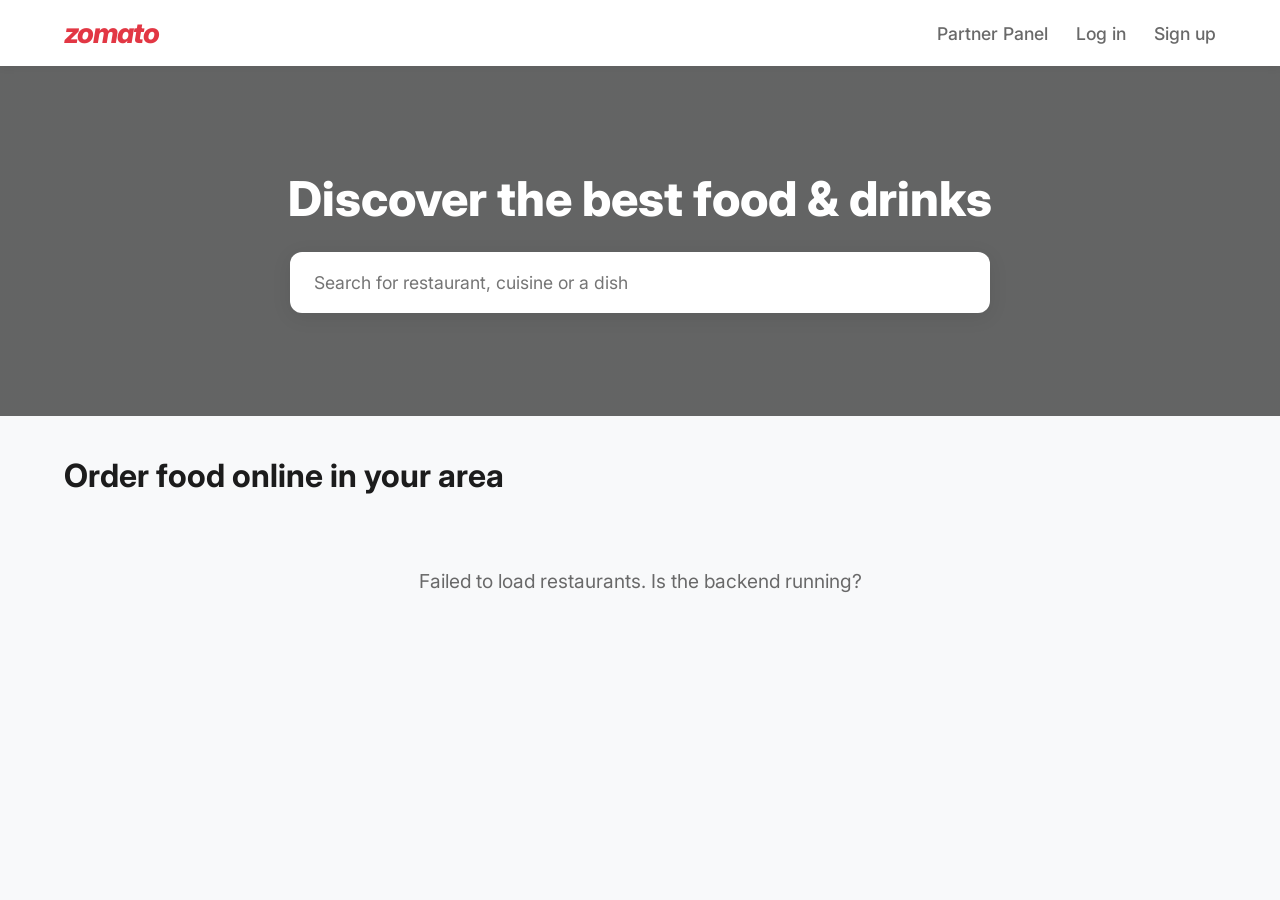
==== frontend/consumer.html @ 730c7230 "feat(frontend): add consumer-facing Zomato UI mimicking a real food delivery app" ====
<!DOCTYPE html>
<html lang="en">
<head>
  <meta charset="UTF-8" />
  <meta name="viewport" content="width=device-width, initial-scale=1.0" />
  <title>Zomato - Order Food Online</title>
  <link href="https://fonts.googleapis.com/css2?family=Inter:wght@300;400;500;600;700;800&display=swap" rel="stylesheet" />
  <style>
    :root {
      --brand: #E23744;
      --brand-dark: #C92A36;
      --bg: #FFFFFF;
      --bg-alt: #F8F9FA;
      --text: #1C1C1C;
      --text-muted: #696969;
      --border: #E8E8E8;
      --shadow: 0 4px 20px rgba(0, 0, 0, 0.08);
      --veg: #1E8449;
    }
    * { margin: 0; padding: 0; box-sizing: border-box; font-family: 'Inter', sans-serif; }
    body { background-color: var(--bg-alt); color: var(--text); }
    
    /* Header */
    header { background: var(--bg); padding: 16px 5%; display: flex; justify-content: space-between; align-items: center; box-shadow: 0 2px 8px rgba(0,0,0,0.05); position: sticky; top: 0; z-index: 100; }
    .logo { font-size: 28px; font-weight: 800; color: var(--brand); font-style: italic; letter-spacing: -1px; }
    .nav-links a { margin-left: 24px; text-decoration: none; color: var(--text-muted); font-weight: 500; font-size: 1.1rem; }
    .nav-links a:hover { color: var(--brand); }
    
    /* Search Hero */
    .hero { background: linear-gradient(rgba(0,0,0,0.6), rgba(0,0,0,0.6)), url('https://images.unsplash.com/photo-1504674900247-0877df9cc836?q=80&w=2070&auto=format&fit=crop'); background-size: cover; background-position: center; height: 350px; display: flex; flex-direction: column; align-items: center; justify-content: center; color: white; text-align: center; }
    .hero h1 { font-size: 3rem; margin-bottom: 24px; font-weight: 800; }
    .search-bar { width: 60%; max-width: 700px; display: flex; background: white; border-radius: 12px; padding: 8px; box-shadow: var(--shadow); }
    .search-bar input { flex: 1; border: none; outline: none; padding: 12px 16px; font-size: 1.1rem; border-radius: 8px; }
    
    /* Main Content */
    main { padding: 40px 5%; max-width: 1400px; margin: 0 auto; }
    .section-title { font-size: 2rem; font-weight: 700; margin-bottom: 24px; color: var(--text); }
    
    /* Grid */
    .restaurant-grid { display: grid; grid-template-columns: repeat(auto-fill, minmax(320px, 1fr)); gap: 32px; }
    .restaurant-card { background: var(--bg); border-radius: 16px; overflow: hidden; border: 1px solid var(--border); transition: transform 0.2s, box-shadow 0.2s; cursor: pointer; text-decoration: none; color: inherit; display: block; }
    .restaurant-card:hover { transform: translateY(-4px); box-shadow: var(--shadow); border-color: transparent; }
    .r-image { height: 200px; background: #eee; width: 100%; object-fit: cover; }
    .r-info { padding: 16px; }
    .r-header { display: flex; justify-content: space-between; align-items: flex-start; margin-bottom: 8px; }
    .r-name { font-size: 1.25rem; font-weight: 700; white-space: nowrap; overflow: hidden; text-overflow: ellipsis; }
    .r-rating { background: var(--veg); color: white; padding: 4px 8px; border-radius: 6px; font-size: 0.85rem; font-weight: 700; display: flex; align-items: center; gap: 4px; }
    .r-meta { color: var(--text-muted); font-size: 0.95rem; margin-bottom: 12px; display: flex; justify-content: space-between; }
    
    /* Menu Page Overlay */
    #menu-overlay { position: fixed; inset: 0; background: var(--bg-alt); z-index: 200; overflow-y: auto; display: none; }
    .menu-header { background: var(--bg); padding: 24px 5%; border-bottom: 1px solid var(--border); position: sticky; top: 0; z-index: 201; display: flex; justify-content: space-between; align-items: center; box-shadow: 0 2px 10px rgba(0,0,0,0.05); }
    .menu-back { background: none; border: none; font-size: 1.1rem; font-weight: 600; color: var(--brand); cursor: pointer; display: flex; align-items: center; gap: 8px; }
    .menu-back:hover { color: var(--brand-dark); }
    
    .menu-content { max-width: 900px; margin: 40px auto; background: var(--bg); padding: 40px; border-radius: 24px; box-shadow: var(--shadow); }
    .m-r-name { font-size: 2.5rem; font-weight: 800; margin-bottom: 8px; }
    .m-r-address { color: var(--text-muted); font-size: 1.1rem; margin-bottom: 32px; }
    
    /* Menu Items */
    .menu-item { display: flex; justify-content: space-between; gap: 24px; padding: 32px 0; border-bottom: 1px solid var(--border); }
    .menu-item:last-child { border-bottom: none; }
    .mi-details { flex: 1; }
    .mi-type-icon { width: 20px; height: 20px; margin-bottom: 8px; }
    .mi-name { font-size: 1.25rem; font-weight: 700; margin-bottom: 8px; }
    .mi-price { font-size: 1.1rem; font-weight: 600; margin-bottom: 12px; }
    .mi-desc { color: var(--text-muted); font-size: 0.95rem; line-height: 1.5; }
    .mi-image-container { position: relative; width: 140px; height: 140px; }
    .mi-image { width: 100%; height: 100%; border-radius: 16px; object-fit: cover; background: #eee; }
    .btn-add { position: absolute; bottom: -15px; left: 50%; transform: translateX(-50%); background: white; color: var(--brand); border: 1px solid var(--border); font-weight: 800; font-size: 1.1rem; padding: 8px 24px; border-radius: 8px; cursor: pointer; box-shadow: 0 2px 8px rgba(0,0,0,0.1); text-transform: uppercase; transition: all 0.2s; }
    .btn-add:hover { background: var(--bg-alt); }
    
    /* Toast */
    .toast { position: fixed; bottom: 30px; left: 50%; transform: translateX(-50%) translateY(100px); background: #1C1C1C; color: white; padding: 14px 24px; border-radius: 12px; font-weight: 500; font-size: 1rem; opacity: 0; transition: all 0.3s cubic-bezier(0.68, -0.55, 0.265, 1.55); z-index: 1000; display: flex; align-items: center; gap: 12px; box-shadow: 0 10px 30px rgba(0,0,0,0.2); }
    .toast.show { opacity: 1; transform: translateX(-50%) translateY(0); }
    
    .loading { text-align: center; padding: 50px; color: var(--text-muted); font-size: 1.2rem; }
    
    /* Empty State */
    .empty-state { text-align: center; padding: 60px 20px; }
    .empty-state h3 { font-size: 1.5rem; margin-bottom: 12px; }
    .empty-state p { color: var(--text-muted); }
  </style>
</head>
<body>
  
  <header>
    <div class="logo">zomato</div>
    <div class="nav-links">
      <a href="index.html">Partner Panel</a>
      <a href="#">Log in</a>
      <a href="#">Sign up</a>
    </div>
  </header>

  <div class="hero">
    <h1>Discover the best food & drinks</h1>
    <div class="search-bar">
      <input type="text" id="search-input" placeholder="Search for restaurant, cuisine or a dish" />
    </div>
  </div>

  <main>
    <h2 class="section-title">Order food online in your area</h2>
    <div id="loading" class="loading">Finding the best restaurants near you...</div>
    <div class="restaurant-grid" id="restaurant-grid"></div>
  </main>

  <!-- Menu View Overlay -->
  <div id="menu-overlay">
    <div class="menu-header">
      <button class="menu-back" onclick="closeMenu()">
        <svg width="20" height="20" viewBox="0 0 24 24" fill="none" stroke="currentColor" stroke-width="2"><line x1="19" y1="12" x2="5" y2="12"/><polyline points="12 19 5 12 12 5"/></svg>
        Back to search
      </button>
      <div class="logo" style="font-size: 20px;">zomato</div>
    </div>
    <div class="menu-content">
      <div id="m-loading" class="loading" style="display:none;">Loading menu...</div>
      <div id="menu-data">
        <h1 class="m-r-name" id="m-name">Restaurant Name</h1>
        <p class="m-r-address" id="m-address">Address Location</p>
        <hr style="border:none; border-bottom:1px dashed var(--border); margin-bottom: 32px;" />
        <div id="menu-items-container"></div>
      </div>
    </div>
  </div>

  <div class="toast" id="toast"></div>

  <script src="consumer.js"></script>
</body>
</html>
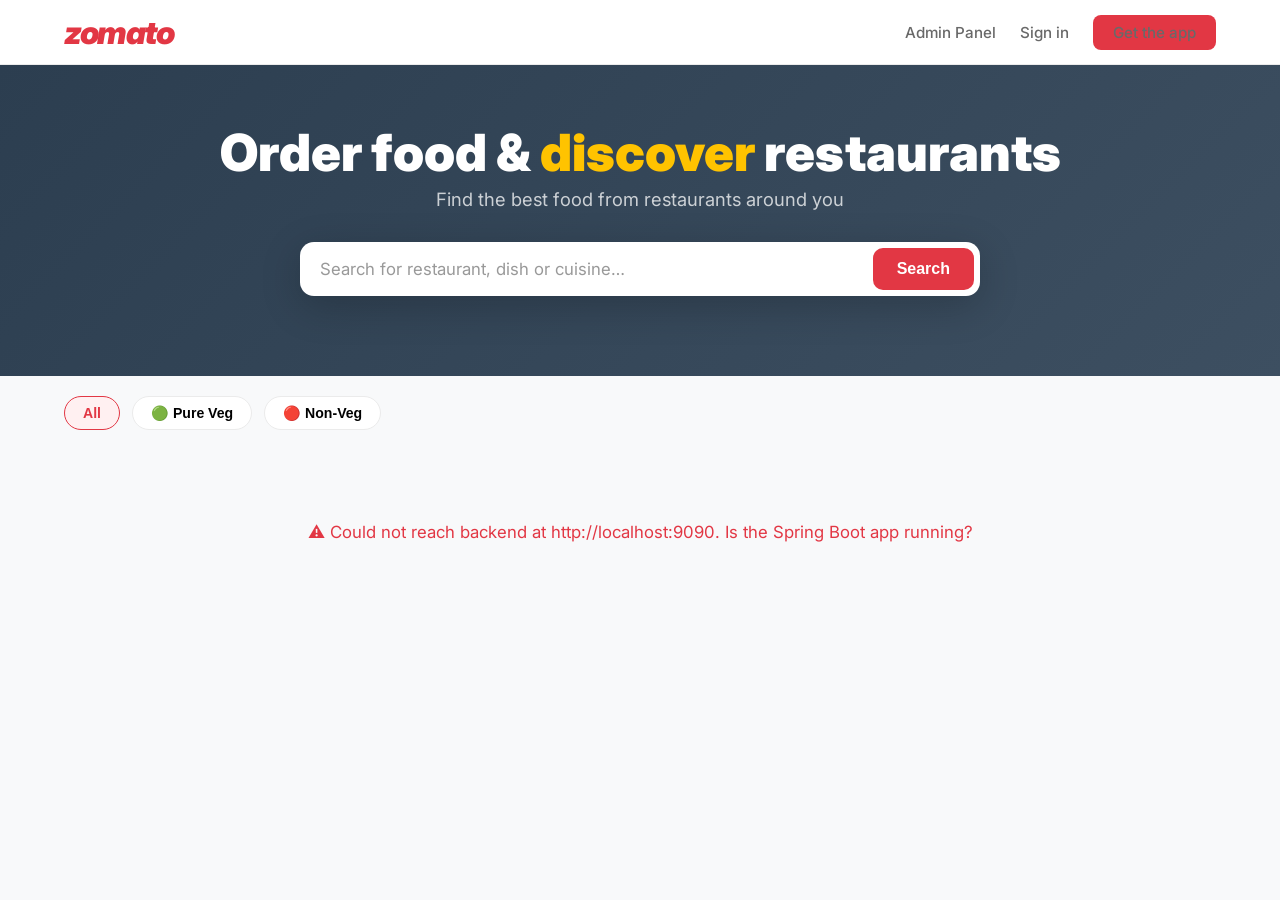
==== commit 02a12c1c: "feat(consumer): add correct food images, filter chips, offer tags, and count badge to consumer UI" ====
--- a/frontend/consumer.html
+++ b/frontend/consumer.html
@@ -4,129 +4,206 @@
   <meta charset="UTF-8" />
   <meta name="viewport" content="width=device-width, initial-scale=1.0" />
   <title>Zomato - Order Food Online</title>
-  <link href="https://fonts.googleapis.com/css2?family=Inter:wght@300;400;500;600;700;800&display=swap" rel="stylesheet" />
+  <meta name="description" content="Order food from the best restaurants near you on Zomato." />
+  <link href="https://fonts.googleapis.com/css2?family=Inter:wght@300;400;500;600;700;800;900&display=swap" rel="stylesheet" />
   <style>
     :root {
       --brand: #E23744;
-      --brand-dark: #C92A36;
+      --brand-dark: #C82333;
       --bg: #FFFFFF;
       --bg-alt: #F8F9FA;
       --text: #1C1C1C;
       --text-muted: #696969;
-      --border: #E8E8E8;
-      --shadow: 0 4px 20px rgba(0, 0, 0, 0.08);
+      --border: #EBEBEB;
       --veg: #1E8449;
+      --shadow: 0 4px 24px rgba(0,0,0,0.08);
+      --shadow-hover: 0 12px 40px rgba(0,0,0,0.14);
     }
-    * { margin: 0; padding: 0; box-sizing: border-box; font-family: 'Inter', sans-serif; }
-    body { background-color: var(--bg-alt); color: var(--text); }
-    
-    /* Header */
-    header { background: var(--bg); padding: 16px 5%; display: flex; justify-content: space-between; align-items: center; box-shadow: 0 2px 8px rgba(0,0,0,0.05); position: sticky; top: 0; z-index: 100; }
-    .logo { font-size: 28px; font-weight: 800; color: var(--brand); font-style: italic; letter-spacing: -1px; }
-    .nav-links a { margin-left: 24px; text-decoration: none; color: var(--text-muted); font-weight: 500; font-size: 1.1rem; }
+    *, *::before, *::after { margin: 0; padding: 0; box-sizing: border-box; }
+    body { font-family: 'Inter', sans-serif; background: var(--bg-alt); color: var(--text); -webkit-font-smoothing: antialiased; }
+
+    /* ── Header ── */
+    header { background: var(--bg); padding: 0 5%; height: 64px; display: flex; align-items: center; justify-content: space-between; box-shadow: 0 1px 0 var(--border); position: sticky; top: 0; z-index: 100; }
+    .logo { font-size: 2rem; font-weight: 900; color: var(--brand); font-style: italic; letter-spacing: -1.5px; cursor: pointer; }
+    .nav-links { display: flex; gap: 24px; align-items: center; }
+    .nav-links a { text-decoration: none; color: var(--text-muted); font-weight: 500; font-size: 0.95rem; transition: color 0.2s; }
     .nav-links a:hover { color: var(--brand); }
-    
-    /* Search Hero */
-    .hero { background: linear-gradient(rgba(0,0,0,0.6), rgba(0,0,0,0.6)), url('https://images.unsplash.com/photo-1504674900247-0877df9cc836?q=80&w=2070&auto=format&fit=crop'); background-size: cover; background-position: center; height: 350px; display: flex; flex-direction: column; align-items: center; justify-content: center; color: white; text-align: center; }
-    .hero h1 { font-size: 3rem; margin-bottom: 24px; font-weight: 800; }
-    .search-bar { width: 60%; max-width: 700px; display: flex; background: white; border-radius: 12px; padding: 8px; box-shadow: var(--shadow); }
-    .search-bar input { flex: 1; border: none; outline: none; padding: 12px 16px; font-size: 1.1rem; border-radius: 8px; }
-    
-    /* Main Content */
-    main { padding: 40px 5%; max-width: 1400px; margin: 0 auto; }
-    .section-title { font-size: 2rem; font-weight: 700; margin-bottom: 24px; color: var(--text); }
-    
-    /* Grid */
-    .restaurant-grid { display: grid; grid-template-columns: repeat(auto-fill, minmax(320px, 1fr)); gap: 32px; }
-    .restaurant-card { background: var(--bg); border-radius: 16px; overflow: hidden; border: 1px solid var(--border); transition: transform 0.2s, box-shadow 0.2s; cursor: pointer; text-decoration: none; color: inherit; display: block; }
-    .restaurant-card:hover { transform: translateY(-4px); box-shadow: var(--shadow); border-color: transparent; }
-    .r-image { height: 200px; background: #eee; width: 100%; object-fit: cover; }
-    .r-info { padding: 16px; }
-    .r-header { display: flex; justify-content: space-between; align-items: flex-start; margin-bottom: 8px; }
-    .r-name { font-size: 1.25rem; font-weight: 700; white-space: nowrap; overflow: hidden; text-overflow: ellipsis; }
-    .r-rating { background: var(--veg); color: white; padding: 4px 8px; border-radius: 6px; font-size: 0.85rem; font-weight: 700; display: flex; align-items: center; gap: 4px; }
-    .r-meta { color: var(--text-muted); font-size: 0.95rem; margin-bottom: 12px; display: flex; justify-content: space-between; }
-    
-    /* Menu Page Overlay */
-    #menu-overlay { position: fixed; inset: 0; background: var(--bg-alt); z-index: 200; overflow-y: auto; display: none; }
-    .menu-header { background: var(--bg); padding: 24px 5%; border-bottom: 1px solid var(--border); position: sticky; top: 0; z-index: 201; display: flex; justify-content: space-between; align-items: center; box-shadow: 0 2px 10px rgba(0,0,0,0.05); }
-    .menu-back { background: none; border: none; font-size: 1.1rem; font-weight: 600; color: var(--brand); cursor: pointer; display: flex; align-items: center; gap: 8px; }
-    .menu-back:hover { color: var(--brand-dark); }
-    
-    .menu-content { max-width: 900px; margin: 40px auto; background: var(--bg); padding: 40px; border-radius: 24px; box-shadow: var(--shadow); }
-    .m-r-name { font-size: 2.5rem; font-weight: 800; margin-bottom: 8px; }
-    .m-r-address { color: var(--text-muted); font-size: 1.1rem; margin-bottom: 32px; }
-    
-    /* Menu Items */
-    .menu-item { display: flex; justify-content: space-between; gap: 24px; padding: 32px 0; border-bottom: 1px solid var(--border); }
+    .nav-btn { background: var(--brand); color: white; padding: 8px 20px; border-radius: 8px; font-weight: 700; font-size: 0.95rem; text-decoration: none; transition: background 0.2s; }
+    .nav-btn:hover { background: var(--brand-dark); color: white; }
+
+    /* ── Hero ── */
+    .hero {
+      background: linear-gradient(135deg, #2C3E50 0%, #3D4F61 100%);
+      padding: 60px 5% 80px;
+      display: flex;
+      flex-direction: column;
+      align-items: center;
+      text-align: center;
+      position: relative;
+      overflow: hidden;
+    }
+    .hero::before {
+      content: '';
+      position: absolute;
+      inset: 0;
+      background: url('https://images.unsplash.com/photo-1504674900247-0877df9cc836?w=1800&q=60') center/cover no-repeat;
+      opacity: 0.3;
+    }
+    .hero > * { position: relative; z-index: 1; }
+    .hero h1 { font-size: 3.2rem; font-weight: 900; color: white; margin-bottom: 8px; line-height: 1.1; }
+    .hero h1 span { color: #FFC300; }
+    .hero p { color: rgba(255,255,255,0.75); font-size: 1.15rem; margin-bottom: 32px; }
+    .search-bar { width: 100%; max-width: 680px; display: flex; background: white; border-radius: 14px; padding: 6px 6px 6px 20px; box-shadow: 0 10px 40px rgba(0,0,0,0.2); }
+    .search-bar input { flex: 1; border: none; outline: none; font-size: 1.05rem; font-family: inherit; color: var(--text); background: transparent; }
+    .search-bar input::placeholder { color: #999; }
+    .search-btn { background: var(--brand); color: white; border: none; border-radius: 10px; padding: 12px 24px; font-weight: 700; font-size: 1rem; cursor: pointer; transition: background 0.2s; }
+    .search-btn:hover { background: var(--brand-dark); }
+
+    /* ── Filters ── */
+    .filters { padding: 20px 5% 0; display: flex; gap: 12px; flex-wrap: wrap; }
+    .filter-chip { background: var(--bg); border: 1.5px solid var(--border); border-radius: 50px; padding: 8px 18px; font-size: 0.88rem; font-weight: 600; cursor: pointer; transition: all 0.2s; white-space: nowrap; }
+    .filter-chip:hover, .filter-chip.active { background: #FFF0F1; border-color: var(--brand); color: var(--brand); }
+
+    /* ── Main ── */
+    main { padding: 32px 5% 60px; max-width: 1400px; margin: 0 auto; }
+    .section-title { font-size: 1.6rem; font-weight: 800; margin-bottom: 24px; display: flex; align-items: center; gap: 12px; }
+    .count-badge { background: #FFF0F1; color: var(--brand); font-size: 0.85rem; padding: 4px 12px; border-radius: 50px; font-weight: 700; }
+
+    /* ── Restaurant Grid ── */
+    .restaurant-grid { display: grid; grid-template-columns: repeat(auto-fill, minmax(300px, 1fr)); gap: 28px; }
+    .restaurant-card { background: var(--bg); border-radius: 20px; overflow: hidden; border: 1px solid var(--border); transition: transform 0.25s, box-shadow 0.25s; cursor: pointer; }
+    .restaurant-card:hover { transform: translateY(-6px); box-shadow: var(--shadow-hover); border-color: transparent; }
+    .r-img-wrap { position: relative; height: 200px; overflow: hidden; }
+    .r-image { width: 100%; height: 100%; object-fit: cover; transition: transform 0.4s; }
+    .restaurant-card:hover .r-image { transform: scale(1.05); }
+    .r-img-overlay { position: absolute; inset: 0; background: linear-gradient(to bottom, transparent 50%, rgba(0,0,0,0.45) 100%); }
+    .r-offer-tag { position: absolute; bottom: 10px; left: 12px; background: var(--brand); color: white; font-size: 0.78rem; font-weight: 700; padding: 4px 10px; border-radius: 6px; }
+    .r-info { padding: 16px 18px 20px; }
+    .r-header { display: flex; justify-content: space-between; align-items: center; margin-bottom: 6px; }
+    .r-name { font-size: 1.15rem; font-weight: 800; white-space: nowrap; overflow: hidden; text-overflow: ellipsis; max-width: 70%; }
+    .r-rating { background: var(--veg); color: white; padding: 4px 10px; border-radius: 8px; font-size: 0.82rem; font-weight: 800; display: flex; align-items: center; gap: 4px; }
+    .r-meta { display: flex; align-items: center; gap: 8px; color: var(--text-muted); font-size: 0.88rem; margin-bottom: 10px; }
+    .r-dot { color: #ccc; }
+    .r-location { color: var(--text-muted); font-size: 0.82rem; white-space: nowrap; overflow: hidden; text-overflow: ellipsis; padding-top: 10px; border-top: 1px solid var(--border); }
+
+    /* ── Menu Overlay ── */
+    #menu-overlay { position: fixed; inset: 0; background: var(--bg-alt); z-index: 200; overflow-y: auto; display: none; animation: fadeInSlide 0.25s ease; }
+    @keyframes fadeInSlide { from { opacity: 0; transform: translateY(20px); } to { opacity: 1; transform: translateY(0); } }
+    .menu-header { background: var(--bg); padding: 0 5%; height: 64px; display: flex; align-items: center; justify-content: space-between; position: sticky; top: 0; z-index: 201; box-shadow: 0 1px 0 var(--border); }
+    .menu-back { background: none; border: 1.5px solid var(--border); border-radius: 10px; font-size: 0.9rem; font-weight: 700; color: var(--text); cursor: pointer; display: flex; align-items: center; gap: 8px; padding: 8px 16px; transition: all 0.2s; }
+    .menu-back:hover { border-color: var(--brand); color: var(--brand); }
+
+    /* Menu Hero */
+    .menu-hero { height: 220px; position: relative; overflow: hidden; }
+    #menu-hero-img { width: 100%; height: 100%; object-fit: cover; }
+    .menu-hero-overlay { position: absolute; inset: 0; background: linear-gradient(to bottom, rgba(0,0,0,0.1), rgba(0,0,0,0.65)); display: flex; align-items: flex-end; padding: 24px 5%; }
+    .menu-hero-info h1 { color: white; font-size: 2.2rem; font-weight: 900; }
+    .menu-hero-info p { color: rgba(255,255,255,0.8); font-size: 0.95rem; margin-top: 4px; }
+
+    /* Menu Body */
+    .menu-body { max-width: 860px; margin: 32px auto; padding: 0 5% 60px; }
+
+    /* Menu Section */
+    .menu-section { margin-bottom: 40px; }
+    .menu-section-title { font-size: 1.2rem; font-weight: 800; color: var(--text); padding-bottom: 12px; border-bottom: 2px solid var(--border); margin-bottom: 0; display: flex; align-items: center; gap: 8px; }
+    .menu-section-title span { color: var(--text-muted); font-size: 0.88rem; font-weight: 500; }
+
+    /* Menu Item */
+    .menu-item { display: flex; gap: 20px; padding: 24px 0; border-bottom: 1px solid var(--border); align-items: flex-start; }
     .menu-item:last-child { border-bottom: none; }
     .mi-details { flex: 1; }
-    .mi-type-icon { width: 20px; height: 20px; margin-bottom: 8px; }
-    .mi-name { font-size: 1.25rem; font-weight: 700; margin-bottom: 8px; }
-    .mi-price { font-size: 1.1rem; font-weight: 600; margin-bottom: 12px; }
-    .mi-desc { color: var(--text-muted); font-size: 0.95rem; line-height: 1.5; }
-    .mi-image-container { position: relative; width: 140px; height: 140px; }
-    .mi-image { width: 100%; height: 100%; border-radius: 16px; object-fit: cover; background: #eee; }
-    .btn-add { position: absolute; bottom: -15px; left: 50%; transform: translateX(-50%); background: white; color: var(--brand); border: 1px solid var(--border); font-weight: 800; font-size: 1.1rem; padding: 8px 24px; border-radius: 8px; cursor: pointer; box-shadow: 0 2px 8px rgba(0,0,0,0.1); text-transform: uppercase; transition: all 0.2s; }
-    .btn-add:hover { background: var(--bg-alt); }
-    
+    .mi-top { display: flex; align-items: center; gap: 8px; margin-bottom: 8px; }
+    .mi-badge { background: #FFF8E1; color: #D4A017; font-size: 0.7rem; font-weight: 800; padding: 3px 8px; border-radius: 4px; border: 1px solid #F5D77E; text-transform: uppercase; letter-spacing: 0.5px; }
+    .mi-name { font-size: 1.1rem; font-weight: 700; margin-bottom: 6px; line-height: 1.3; }
+    .mi-price { font-size: 1.05rem; font-weight: 700; margin-bottom: 8px; }
+    .mi-onwards { font-size: 0.8rem; color: var(--text-muted); font-weight: 400; }
+    .mi-desc { color: var(--text-muted); font-size: 0.88rem; line-height: 1.6; margin-bottom: 10px; }
+    .mi-variants { display: flex; flex-wrap: wrap; gap: 8px; margin-top: 8px; }
+    .mi-variant-tag { background: var(--bg-alt); border: 1px solid var(--border); border-radius: 20px; font-size: 0.8rem; padding: 4px 12px; color: var(--text-muted); }
+    .mi-variant-tag strong { color: var(--text); }
+    .mi-image-container { position: relative; width: 130px; height: 130px; flex-shrink: 0; }
+    .mi-image { width: 100%; height: 100%; border-radius: 16px; object-fit: cover; box-shadow: 0 4px 12px rgba(0,0,0,0.1); }
+    .btn-add { position: absolute; bottom: -12px; left: 50%; transform: translateX(-50%); background: white; color: var(--brand); border: 2px solid var(--brand); font-weight: 800; font-size: 0.85rem; padding: 7px 22px; border-radius: 8px; cursor: pointer; box-shadow: 0 2px 10px rgba(226,55,68,0.2); letter-spacing: 1px; transition: all 0.2s; white-space: nowrap; }
+    .btn-add:hover { background: var(--brand); color: white; }
+
     /* Toast */
-    .toast { position: fixed; bottom: 30px; left: 50%; transform: translateX(-50%) translateY(100px); background: #1C1C1C; color: white; padding: 14px 24px; border-radius: 12px; font-weight: 500; font-size: 1rem; opacity: 0; transition: all 0.3s cubic-bezier(0.68, -0.55, 0.265, 1.55); z-index: 1000; display: flex; align-items: center; gap: 12px; box-shadow: 0 10px 30px rgba(0,0,0,0.2); }
+    .toast { position: fixed; bottom: 30px; left: 50%; transform: translateX(-50%) translateY(80px); background: #1C1C1C; color: white; padding: 14px 28px; border-radius: 14px; font-weight: 500; font-size: 0.95rem; opacity: 0; transition: all 0.35s cubic-bezier(0.34, 1.56, 0.64, 1); z-index: 999; box-shadow: 0 10px 30px rgba(0,0,0,0.25); pointer-events: none; }
     .toast.show { opacity: 1; transform: translateX(-50%) translateY(0); }
-    
-    .loading { text-align: center; padding: 50px; color: var(--text-muted); font-size: 1.2rem; }
-    
-    /* Empty State */
+
+    /* Empty */
     .empty-state { text-align: center; padding: 60px 20px; }
-    .empty-state h3 { font-size: 1.5rem; margin-bottom: 12px; }
+    .empty-state h3 { font-size: 1.4rem; font-weight: 700; margin-bottom: 8px; }
     .empty-state p { color: var(--text-muted); }
+    .loading { text-align: center; padding: 60px; color: var(--text-muted); font-size: 1.05rem; }
   </style>
 </head>
 <body>
-  
+
+  <!-- Header -->
   <header>
     <div class="logo">zomato</div>
-    <div class="nav-links">
-      <a href="index.html">Partner Panel</a>
-      <a href="#">Log in</a>
-      <a href="#">Sign up</a>
-    </div>
+    <nav class="nav-links">
+      <a href="index.html">Admin Panel</a>
+      <a href="#">Sign in</a>
+      <a href="#" class="nav-btn">Get the app</a>
+    </nav>
   </header>
 
+  <!-- Hero -->
   <div class="hero">
-    <h1>Discover the best food & drinks</h1>
+    <h1>Order food &amp; <span>discover</span> restaurants</h1>
+    <p>Find the best food from restaurants around you</p>
     <div class="search-bar">
-      <input type="text" id="search-input" placeholder="Search for restaurant, cuisine or a dish" />
+      <input type="text" id="search-input" placeholder="Search for restaurant, dish or cuisine…" />
+      <button class="search-btn">Search</button>
     </div>
   </div>
 
+  <!-- Quick Filters -->
+  <div class="filters">
+    <button class="filter-chip active" onclick="setFilter('all', this)">All</button>
+    <button class="filter-chip" onclick="setFilter('veg', this)">🟢 Pure Veg</button>
+    <button class="filter-chip" onclick="setFilter('nonveg', this)">🔴 Non-Veg</button>
+  </div>
+
+  <!-- Main Listing -->
   <main>
-    <h2 class="section-title">Order food online in your area</h2>
-    <div id="loading" class="loading">Finding the best restaurants near you...</div>
+    <div id="loading" class="loading">🍴 Finding great restaurants near you…</div>
+    <div class="section-title" id="section-title" style="display:none;">
+      Restaurants near you <span class="count-badge" id="count-badge">0</span>
+    </div>
     <div class="restaurant-grid" id="restaurant-grid"></div>
   </main>
 
-  <!-- Menu View Overlay -->
+  <!-- Menu Overlay -->
   <div id="menu-overlay">
     <div class="menu-header">
       <button class="menu-back" onclick="closeMenu()">
-        <svg width="20" height="20" viewBox="0 0 24 24" fill="none" stroke="currentColor" stroke-width="2"><line x1="19" y1="12" x2="5" y2="12"/><polyline points="12 19 5 12 12 5"/></svg>
-        Back to search
+        <svg width="16" height="16" viewBox="0 0 24 24" fill="none" stroke="currentColor" stroke-width="2.5"><line x1="19" y1="12" x2="5" y2="12"/><polyline points="12 19 5 12 12 5"/></svg>
+        Back
       </button>
-      <div class="logo" style="font-size: 20px;">zomato</div>
-    </div>
-    <div class="menu-content">
-      <div id="m-loading" class="loading" style="display:none;">Loading menu...</div>
-      <div id="menu-data">
-        <h1 class="m-r-name" id="m-name">Restaurant Name</h1>
-        <p class="m-r-address" id="m-address">Address Location</p>
-        <hr style="border:none; border-bottom:1px dashed var(--border); margin-bottom: 32px;" />
-        <div id="menu-items-container"></div>
+      <div class="logo" style="font-size: 1.5rem;">zomato</div>
+    </div>
+
+    <!-- Hero Image for selected restaurant -->
+    <div class="menu-hero">
+      <img id="menu-hero-img" src="" alt="Restaurant" />
+      <div class="menu-hero-overlay">
+        <div class="menu-hero-info">
+          <h1 id="m-name">Restaurant</h1>
+          <p id="m-address">Loading…</p>
+        </div>
       </div>
     </div>
+
+    <div class="menu-body">
+      <div id="m-loading" class="loading" style="display:none;">Loading menu…</div>
+      <div id="menu-items-container"></div>
+    </div>
   </div>
 
-  <div class="toast" id="toast"></div>
+  <!-- Toast -->
+  <div class="toast" id="toast">🛒 Cart feature coming soon!</div>
 
   <script src="consumer.js"></script>
 </body>
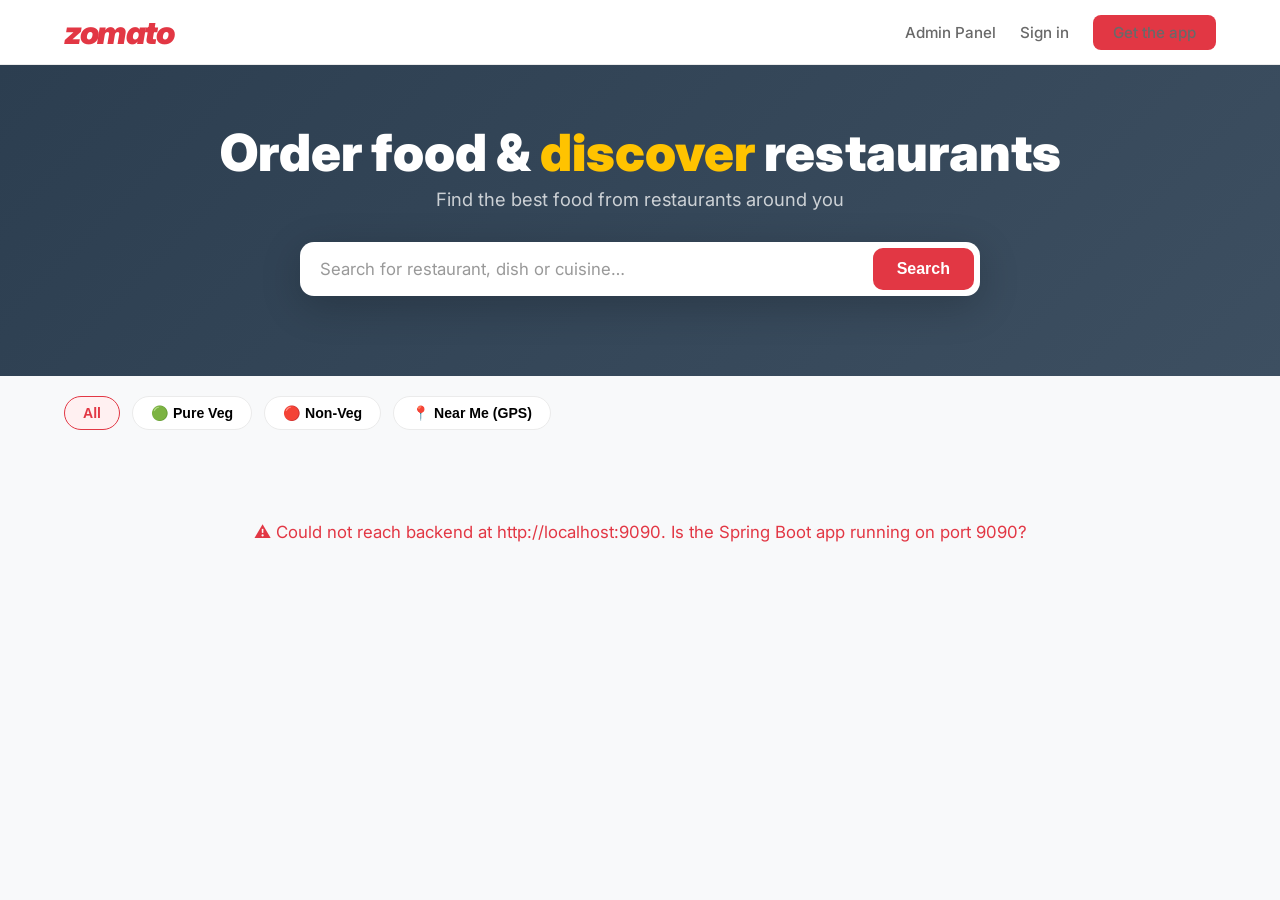
==== commit ad49ee29: "feat: full frontend-backend sync, consumer app, admin panel v2, API test suite, updated README" ====
--- a/frontend/consumer.html
+++ b/frontend/consumer.html
@@ -164,6 +164,7 @@
     <button class="filter-chip active" onclick="setFilter('all', this)">All</button>
     <button class="filter-chip" onclick="setFilter('veg', this)">🟢 Pure Veg</button>
     <button class="filter-chip" onclick="setFilter('nonveg', this)">🔴 Non-Veg</button>
+    <button class="filter-chip" onclick="fetchNearbyRestaurants(this)">📍 Near Me (GPS)</button>
   </div>
 
   <!-- Main Listing -->
